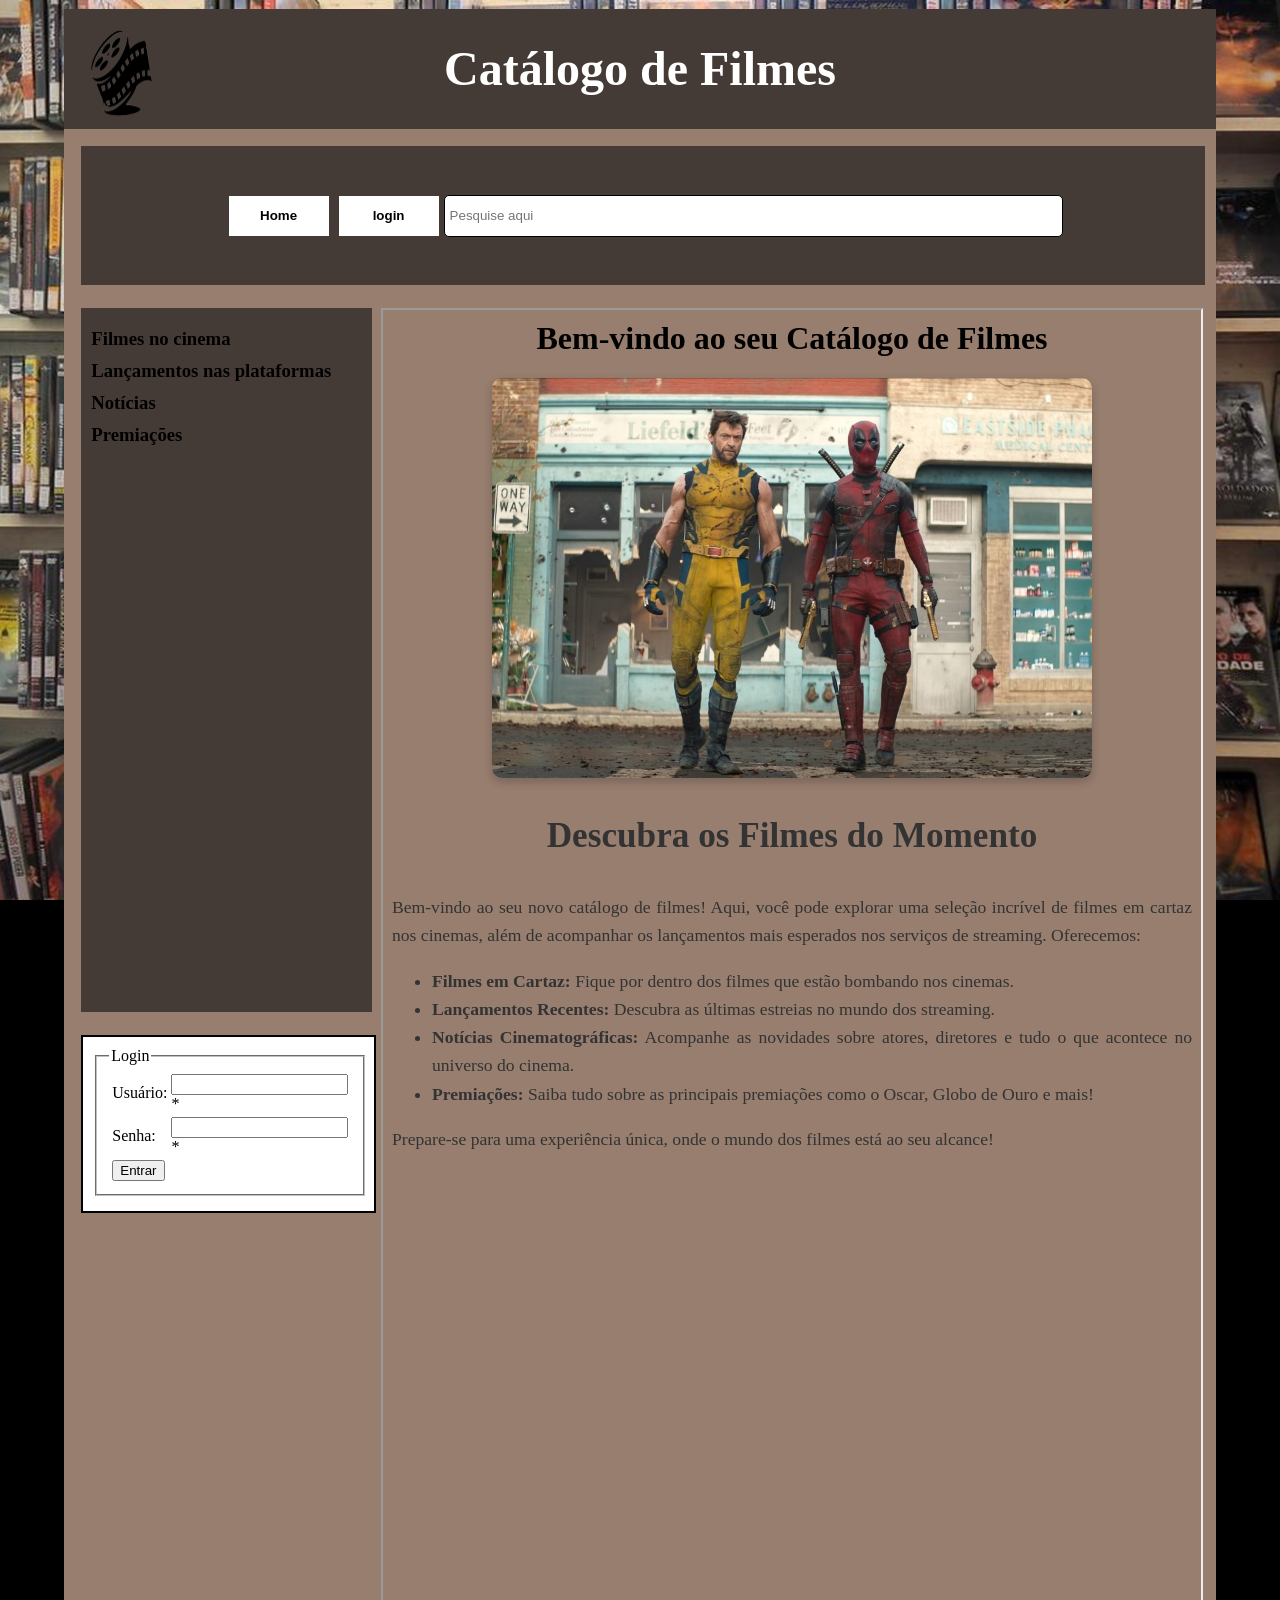
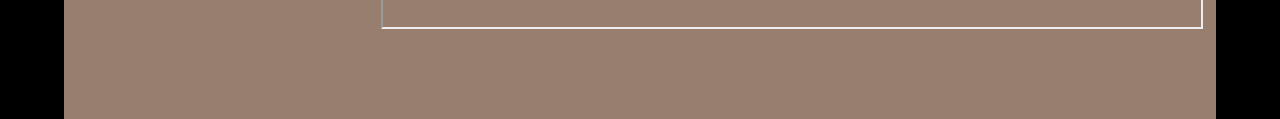
==== public/index.html @ 278523b8 "Projetos do site adicionado" ====
<!DOCTYPE html>
<html lang="pt">

<head>
    <meta charset="UTF-8">
    <meta name="viewport" content="width=device-width, initial-scale=1.0">
    <title>Filmes</title>
    <link rel = "stylesheet" href = "sytles/styleMain.css">
</head>

<body id = "bodyFundo">

    <div id = "fundo">

        <div id = "titulo">
            <h1>Catálogo de Filmes</h1>

            <div id = "logo">
                <img src = "imagem/logoFilmes.png" width = "100%"  height = "100%">
            </div>

        </div>

        <div id = "barra">
            <button name="button"><a href = "paginas/principal.html" target = "tela">Home</a></button>
            <button name="button">login</button>

            <input id = "input" type = "text" placeholder="Pesquise aqui">

        </div>

        <div id = "menu">
            <h3> <a href = "paginas/filmesCinema.html" target = "tela">Filmes no cinema</a></h3>
            <h3> <a href = "paginas/lancamentosPlataformas.html" target = "tela">Lançamentos nas plataformas</a></h3>
            <h3> <a href = "paginas/noticias.html" target = "tela">Notícias</a></h3>
            <h3> <a href = "paginas/premiacoes.html" target = "tela">Premiações</a></h3>
        </div>

        <div id = "conteudo">
            <!-- iframe para chamar algo no caso a tela que foi renomeada no target-->
		    <iframe name = "tela" width = "100%" height = "100%" frame border = "0" src = "paginas/principal.html" ></iframe>
        </div>

        <div id = "login">
            <form action = "" method = "post">
            <fieldset>
            <legend>Login</legend>
        
            <table align "center">
        
                <tr>
                    <td>Usuário: </td> <td> <input type = "text"  required> *</td>
                </tr>
                <tr>
                    <td>Senha: </td> <td> <input type = "password"required> *</td>
                </tr>
                <tr>
                    <td><input type = "submit" value = "Entrar"></td>
                </tr>
        
            </table>
            </fieldset>
        
            </form>
        </div>
    


    </div>    

</body>

</html>
---- public/sytles/styleMain.css ----
/* Fundo do corpo */
#bodyFundo {
    background-image: url("../imagem/fundoLoc.jpg");
    background-attachment: fixed;
    background-size: cover;
    background-position: center;
}

/* Fundo geral */
body {
    background-color: black;
    background-attachment: fixed;
    margin: 0;
    padding: 0;
}

/* Container principal */
#fundo {
    position: absolute;
    width: 90%; /* Largura da div */
    height: 190%; /* Altura da div */
    left: 5%; /* Posição horizontal */
    top: 1%; /* Posição vertical */
    background-color: #977e6f; /* Cor de fundo */
}

/* Título */
#titulo {
    position: absolute;
    width: 100%;
    height: 7%;
    display: flex;
    justify-content: center;
    align-items: center;
    background-color: #453b36;
    color: white;
    font-size: 1.5em;
    font-weight: bold;
}

/* Logo */
#logo {
    position: absolute;
    width: 6%;
    height: 95%;
    left: 2%;
}

/* Barra de navegação */
#barra {
    position: absolute;
    width: 95.8%;
    height: 7%;
    left: 1.5%;
    top: 8%;
    display: flex;
    justify-content: center;
    align-items: center;
    background-color:#453b36;
    padding: 10px;
}

/* Menu lateral */
#menu {
    position: absolute;
    width: 23.5%;
    height: 40%;
    left: 1.5%;
	top: 17.5%;
    background-color: #453b36;
    padding: 10px;
}

#menu h3 {
    margin: 10px 0;
}

#menu a {
    text-decoration: none;
    color: black;
    font-weight: bold;
}

#menu a:hover {
    color: white;
}

/* Conteúdo */
#conteudo {
    position: absolute;
    width: 71%;
    left: 27.5%;
    height: 77%;
    top: 17.5%;
    background-color:#977e6f;
}

/* Login */
#login {
    position: absolute;
    width: 23.5%;
    height: 9%;
    left: 1.5%;
    top: 60%;
    background-color: white;
    border: 2px solid black;
    padding: 10px;
}

/* Botões */
button {
    width: 100px;
    height: 40px;
    border: none;
    background-color: white;
    cursor: pointer;
    font-weight: bold;
    margin: 5px;
}

button a {
    text-decoration: none;
    color: black;
}

button:hover {
    background-color: lightgray;
}

/* Input de pesquisa */
#input {
    height: 30px;
    width: 55%;
    padding: 5px;
    border-radius: 5px;
    border: 1px solid black;
}
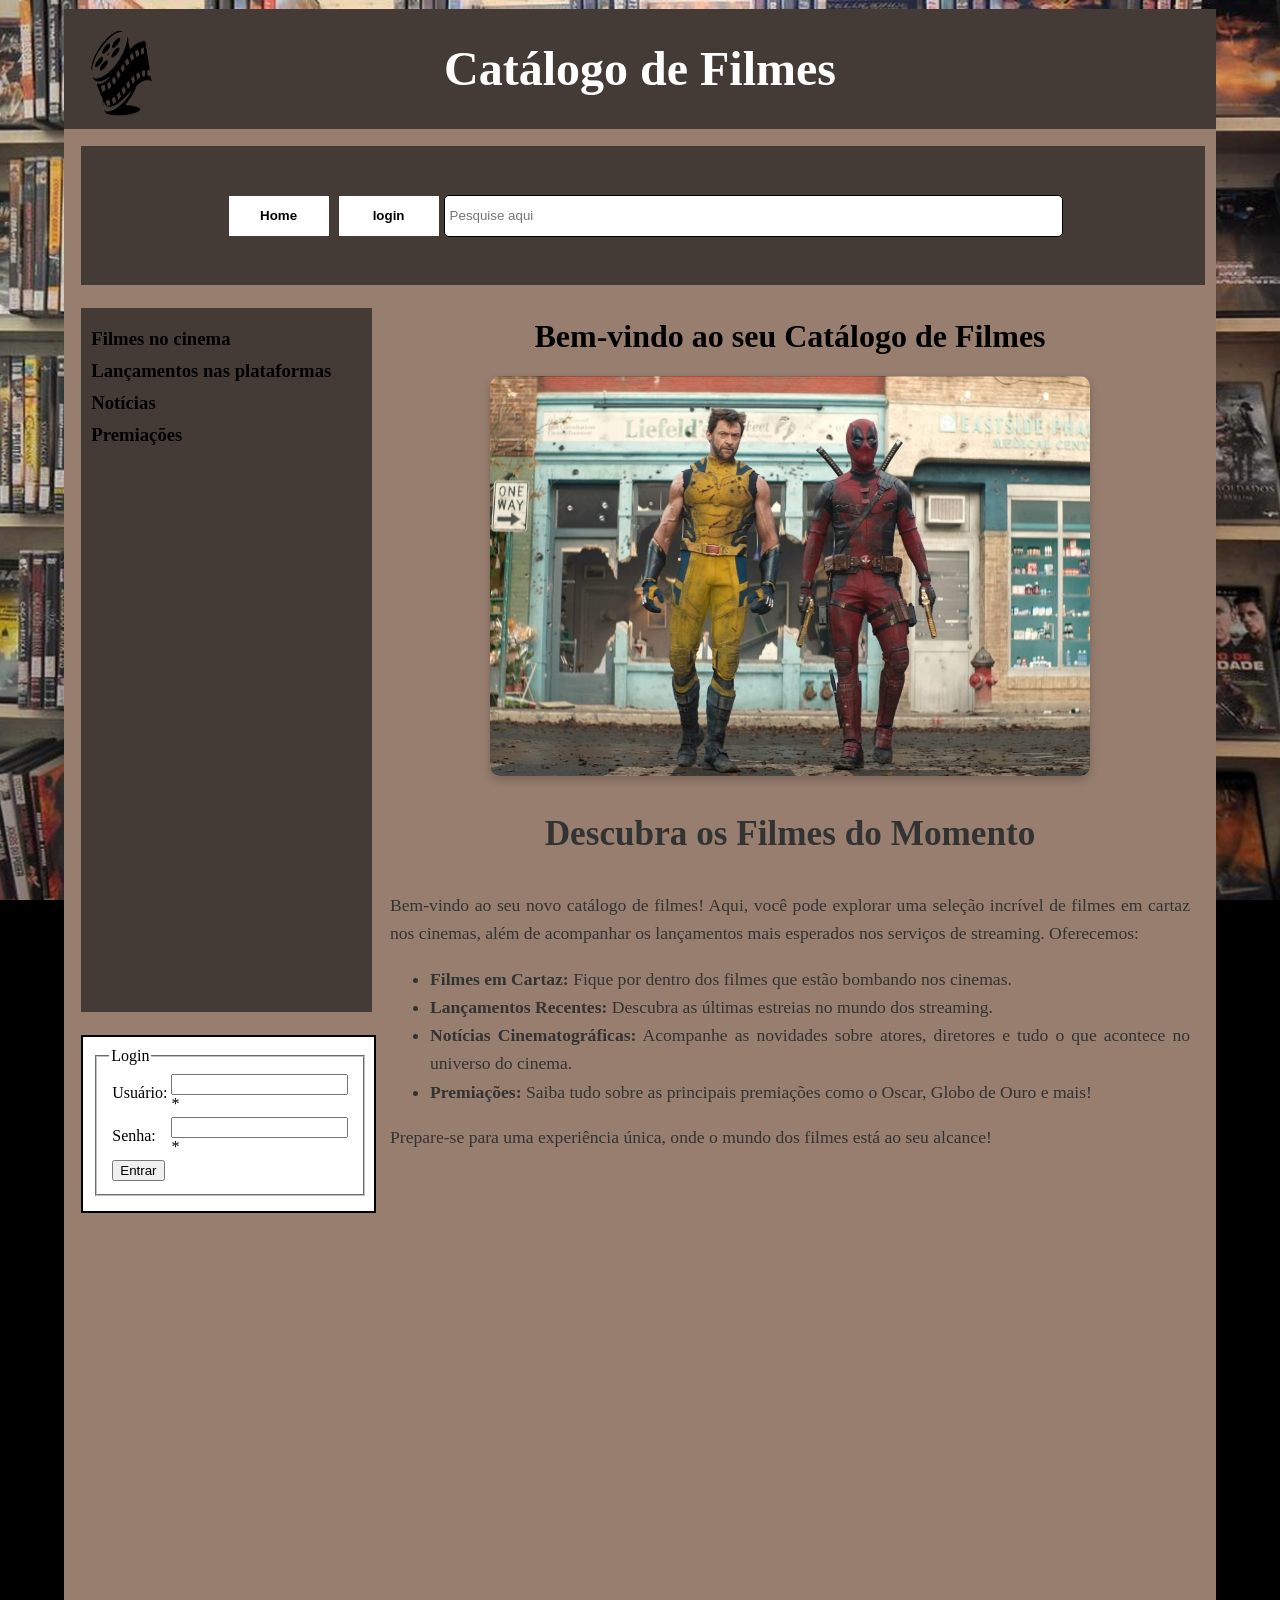
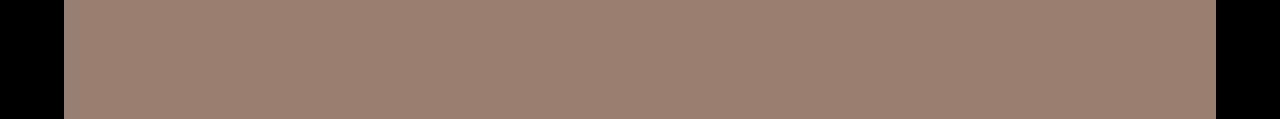
==== commit 82257ab0: "Projetos do site atualizados" ====
--- a/public/index.html
+++ b/public/index.html
@@ -5,69 +5,74 @@
     <meta charset="UTF-8">
     <meta name="viewport" content="width=device-width, initial-scale=1.0">
     <title>Filmes</title>
-    <link rel = "stylesheet" href = "sytles/styleMain.css">
+    <link rel="stylesheet" href="sytles/styleMain.css">
 </head>
 
-<body id = "bodyFundo">
+<body id="bodyFundo">
 
-    <div id = "fundo">
+    <div id="fundo">
 
-        <div id = "titulo">
+      
+        <header id="titulo">
             <h1>Catálogo de Filmes</h1>
 
-            <div id = "logo">
-                <img src = "imagem/logoFilmes.png" width = "100%"  height = "100%">
+            <div id="logo">
+                <img src="imagem/logoFilmes.png" width="100%" height="100%">
             </div>
+        </header>
 
-        </div>
-
-        <div id = "barra">
-            <button name="button"><a href = "paginas/principal.html" target = "tela">Home</a></button>
+        
+        <nav id="barra">
+            <button name="button"><a href="paginas/principal.html" target="tela">Home</a></button>
             <button name="button">login</button>
 
-            <input id = "input" type = "text" placeholder="Pesquise aqui">
+            <input id="input" type="text" placeholder="Pesquise aqui">
+        </nav>
 
-        </div>
+       
+        <nav id="menu">
+            <h3> <a href="paginas/filmesCinema.html" target="tela">Filmes no cinema</a></h3>
+            <h3> <a href="paginas/lancamentosPlataformas.html" target="tela">Lançamentos nas plataformas</a></h3>
+            <h3> <a href="paginas/noticias.html" target="tela">Notícias</a></h3>
+            <h3> <a href="paginas/premiacoes.html" target="tela">Premiações</a></h3>
+        </nav>
 
-        <div id = "menu">
-            <h3> <a href = "paginas/filmesCinema.html" target = "tela">Filmes no cinema</a></h3>
-            <h3> <a href = "paginas/lancamentosPlataformas.html" target = "tela">Lançamentos nas plataformas</a></h3>
-            <h3> <a href = "paginas/noticias.html" target = "tela">Notícias</a></h3>
-            <h3> <a href = "paginas/premiacoes.html" target = "tela">Premiações</a></h3>
-        </div>
+        
+        <main id="conteudo">
+            <!-- iframe para chamar algo no caso a tela que foi renomeada no target -->
+            <iframe name="tela" width="100%" height="100%" frameborder="0" src="paginas/principal.html"></iframe>
+        </main>
 
-        <div id = "conteudo">
-            <!-- iframe para chamar algo no caso a tela que foi renomeada no target-->
-		    <iframe name = "tela" width = "100%" height = "100%" frame border = "0" src = "paginas/principal.html" ></iframe>
-        </div>
+       
+        <section id="login">
+            <article>
+                <form action="" method="post">
+                    <fieldset>
+                        <legend>Login</legend>
 
-        <div id = "login">
-            <form action = "" method = "post">
-            <fieldset>
-            <legend>Login</legend>
+                        <table align="center">
+                            <tr>
+                                <td>Usuário: </td> <td> <input type="text" required> *</td>
+                            </tr>
+                            <tr>
+                                <td>Senha: </td> <td> <input type="password" required> *</td>
+                            </tr>
+                            <tr>
+                                <td><input type="submit" value="Entrar"></td>
+                            </tr>
+                        </table>
+                    </fieldset>
+                </form>
+            </article>
+        </section>
+
         
-            <table align "center">
-        
-                <tr>
-                    <td>Usuário: </td> <td> <input type = "text"  required> *</td>
-                </tr>
-                <tr>
-                    <td>Senha: </td> <td> <input type = "password"required> *</td>
-                </tr>
-                <tr>
-                    <td><input type = "submit" value = "Entrar"></td>
-                </tr>
-        
-            </table>
-            </fieldset>
-        
-            </form>
-        </div>
-    
-
+        <footer>
+            <p>&copy; 2025 Catálogo de Filmes. Todos os direitos reservados.</p>
+        </footer>
 
     </div>    
 
 </body>
 
-</html>+</html>
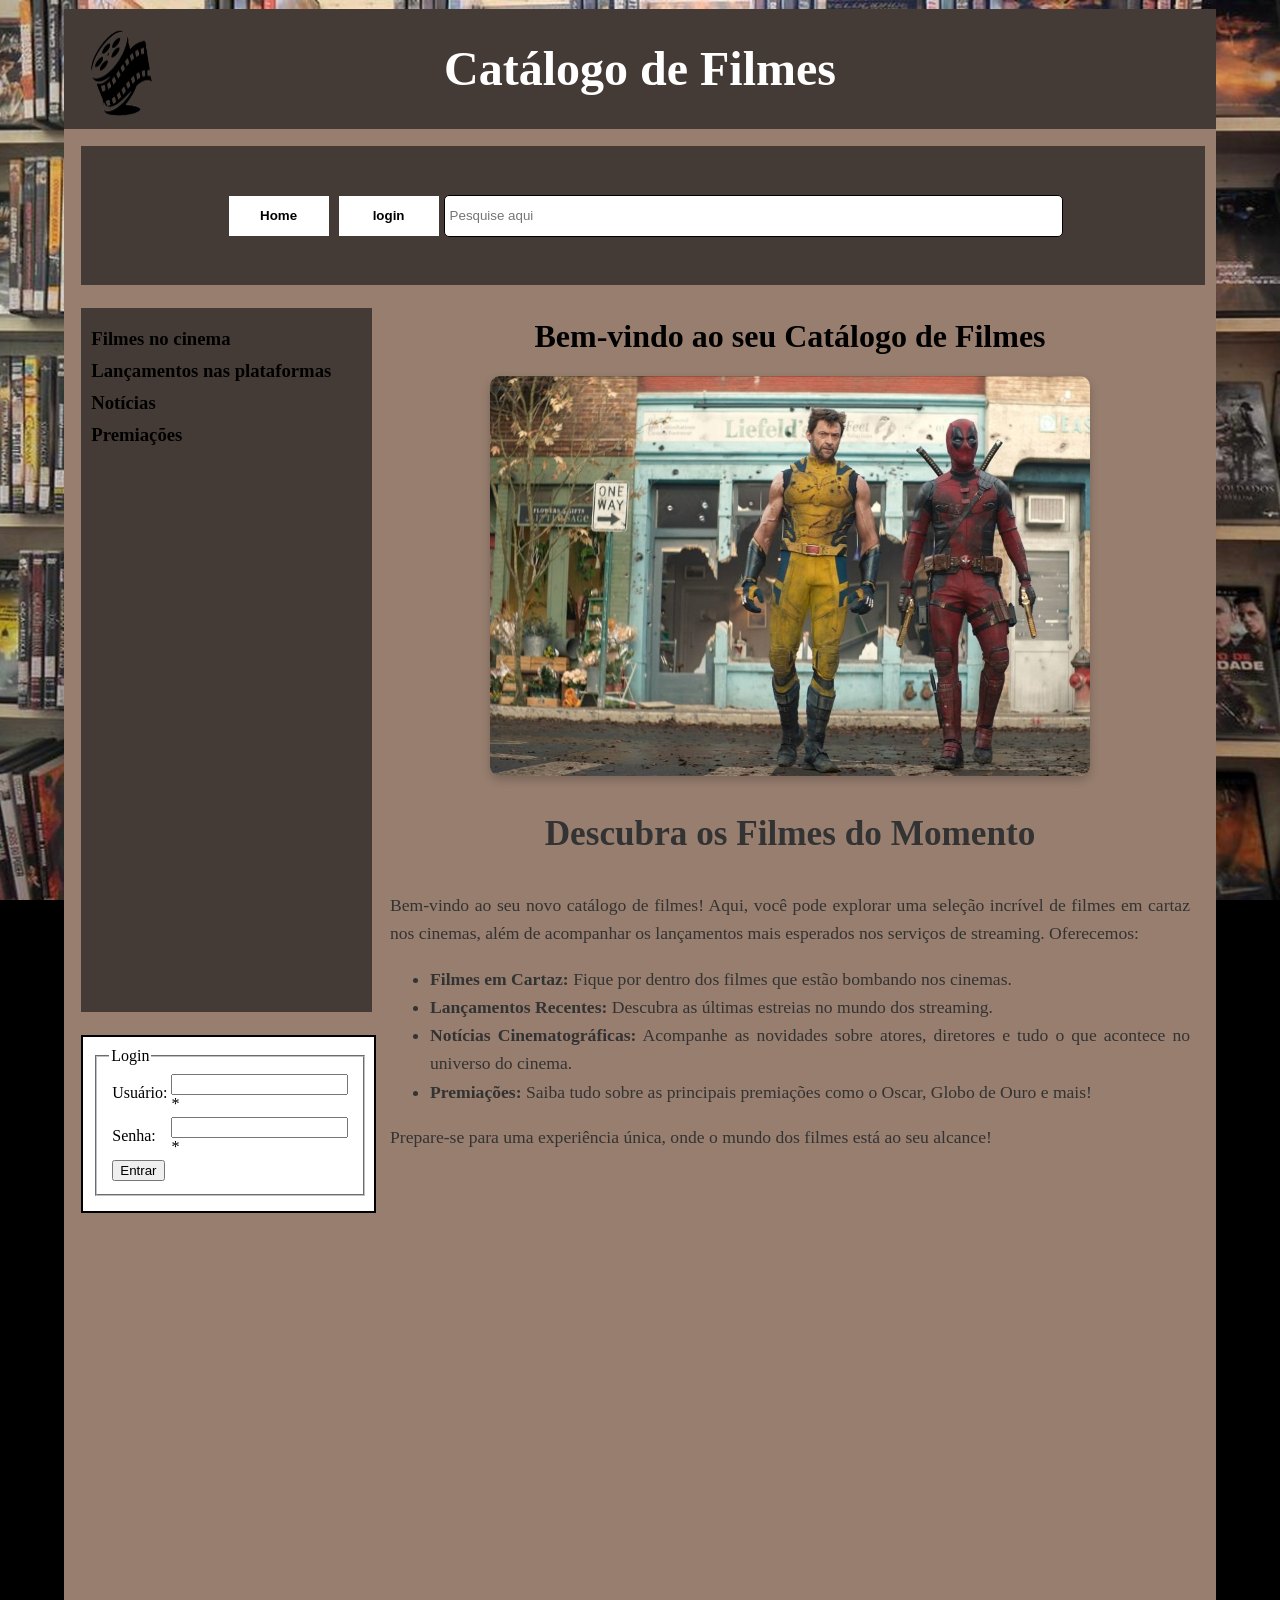
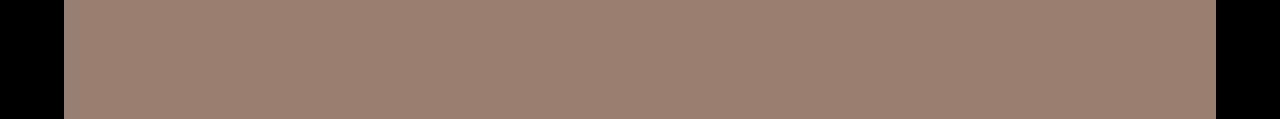
==== commit cb1f47b6: "Layout respansivo feito com css puro" ====
--- a/public/index.html
+++ b/public/index.html
@@ -68,7 +68,7 @@
 
         
         <footer>
-            <p>&copy; 2025 Catálogo de Filmes. Todos os direitos reservados.</p>
+            <p>&copy; 2025 Catálogo de Filmes</p>
         </footer>
 
     </div>    
--- a/public/sytles/styleMain.css
+++ b/public/sytles/styleMain.css
@@ -36,6 +36,7 @@
     color: white;
     font-size: 1.5em;
     font-weight: bold;
+    
 }
 
 /* Logo */
@@ -136,3 +137,95 @@
     border: 1px solid black;
 }
 
+
+@media (max-width: 400px) {
+
+    
+    
+    /* Container principal */
+    #fundo {
+        position: absolute;
+        width: 100%; /* Largura da div */
+        height: 200%; /* Altura da div */
+        left: 0%; /* Posição horizontal */
+        top: 0%; /* Posição vertical */
+        background-color: #977e6f; /* Cor de fundo */
+    }
+    
+    /* Título */
+    #titulo {
+        position: absolute;
+        width: 90%;
+        height: 7%;
+        display: flex;
+        justify-content: center;
+        align-items: center;
+        background-color: #453b36;
+        color: white;
+        font-size: 1em;
+        font-weight: bold;
+        
+    }
+    
+    /* Logo */
+    #logo {
+        display: none;
+    }
+    
+    /* Barra de navegação */
+    #barra {
+        position: absolute;
+        width: 90%;
+        height: 7%;
+        top: 8%;
+        display: flex;
+        justify-content: center;
+        align-items: center;
+        background-color:black;
+    }
+    
+    /* Menu lateral */
+    #menu {
+        display: none;
+    }
+    
+    /* Conteúdo */
+    #conteudo {
+        position: absolute;
+        width: 90%;
+        left: 0%;
+        height: 77%;
+        top: 17.5%;
+        background-color:#977e6f;
+    }
+    
+    /* Login */
+    #login {
+       display: none;
+    }
+    
+    /* Botões */
+    button {
+        width: 100px;
+        height: 40px;
+        border: none;
+        background-color: white;
+        cursor: pointer;
+        font-weight: bold;
+        margin: 5px;
+    }
+    
+    button a {
+        text-decoration: none;
+        color: black;
+    }
+    
+    button:hover {
+        background-color: lightgray;
+    }
+    
+    /* Input de pesquisa */
+    #input {
+        display: none;
+    }
+}
